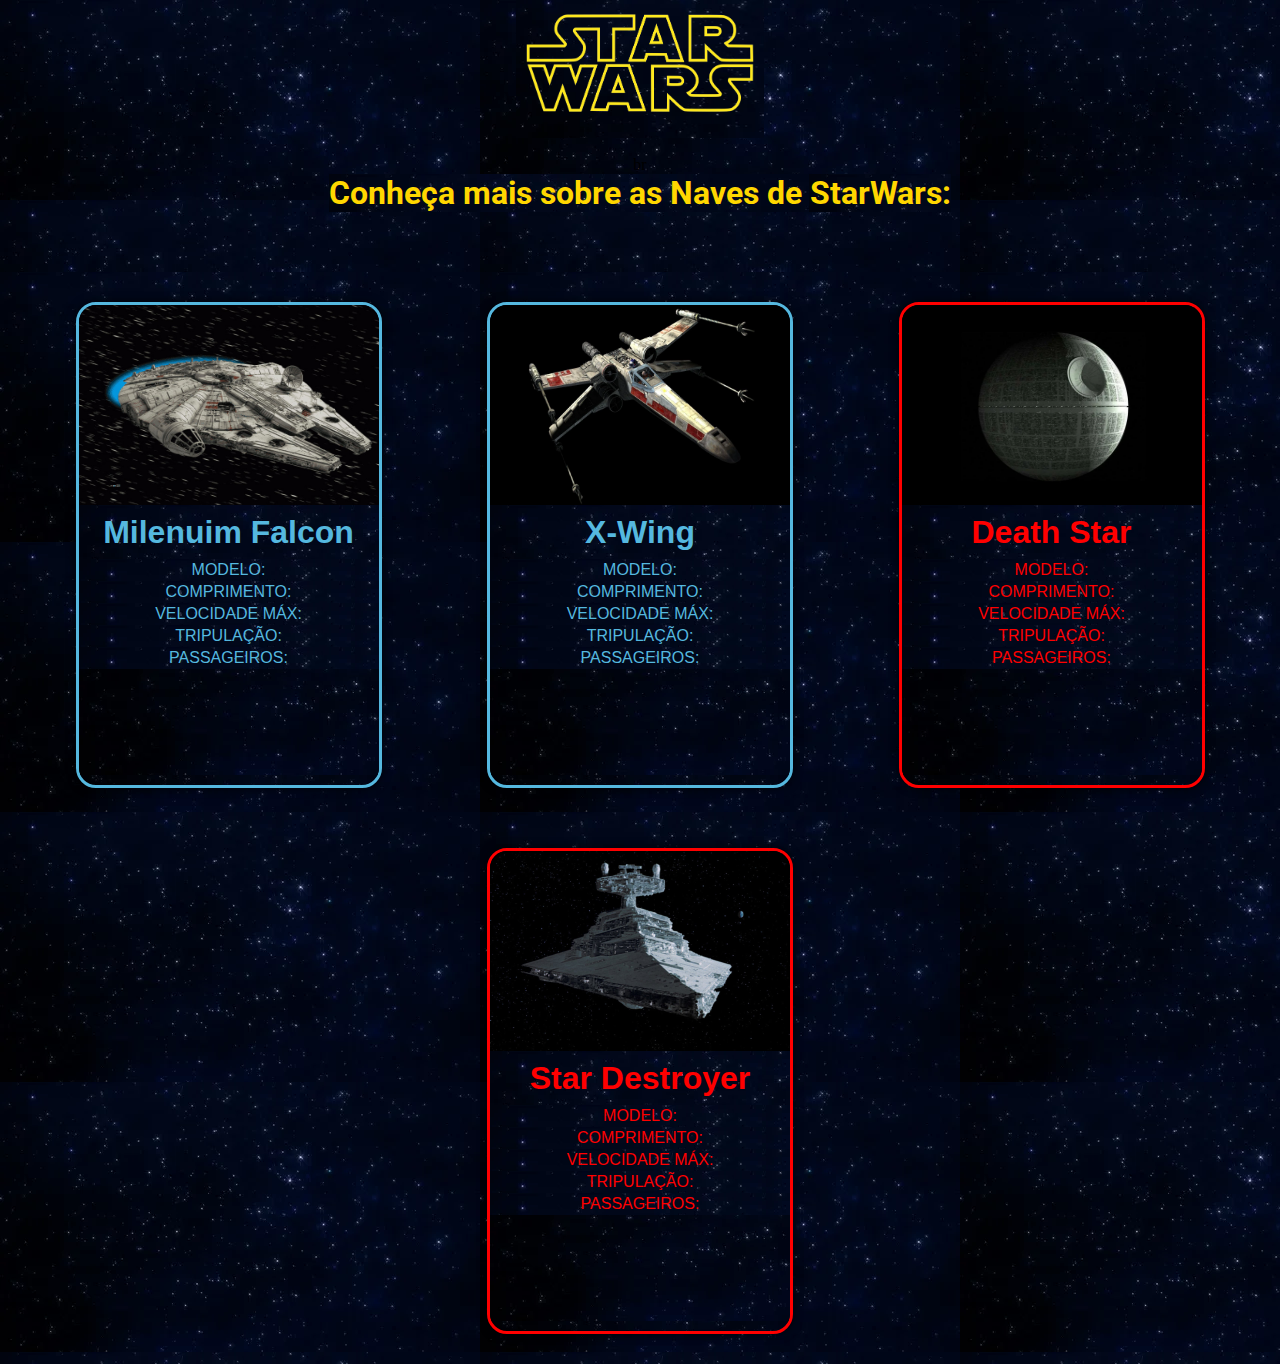
==== index2.html @ 9768d11e "primeiro commit armazenando projeto no github" ====
<!DOCTYPE html>
<html lang="pt-br">

<head>
    <meta charset="UTF-8">
    <meta http-equiv="X-UA-Compatible" content="IE=edge">
    <meta name="viewport" content="width=device-width, initial-scale=1.0">
    <link rel="stylesheet" href="./style2.css" />
    <link rel="preconnect" href="https://fonts.googleapis.com">
    <link rel="preconnect" href="https://fonts.gstatic.com" crossorigin>
    <link href="https://fonts.googleapis.com/css2?family=Roboto:wght@100;400;700&display=swap" rel="stylesheet">
    <title>Spaceships</title>
</head>
<body>
    <header>
        <div class="navbanner">
            <div class="navlogo">
                <img src="./img naves/logoYelow-removebg-preview.png" alt="sith">
            </div>
        </div>
        <br>br
        <h1>Conheça mais sobre as Naves de StarWars:</h1>
    </header>
    <main>
        <br><br><br><br>
        <div class="container">
            <!-- Card 1 -->
            <div class="card card-1">
                <!-- card-header -->
                <div class="card-header">
                    <img src="./img naves/milenium1.jpg" class="card-img" />
                </div>
                <div class="card-body">
                    <h2 class="card-titulo">Milenuim Falcon</h2>
                    <p>MODELO:</p>
                    <p id="modelo"></p>
                    <p>COMPRIMENTO:</p>
                    <p id="comprimento"></p>
                    <p>VELOCIDADE MÁX:</p>
                    <p id="velocidade"></p>
                    <p>TRIPULAÇÃO:</p>
                    <p id="tripulacao"></p>
                    <p>PASSAGEIROS:</p>
                    <p id="passageiros"></p>
                </div>
            </div>
            <div class="card card-1">
                <div class="card-header">
                    <img src="./img naves/xwing1.webp" class="card-img" />
                </div>
                <div class="card-body">
                    <h2 class="card-titulo">X-Wing</h2>
                    <p>MODELO:</p>
                    <p id="modelo12"></p>
                    <p>COMPRIMENTO:</p>
                    <p id="comprimento12"></p>
                    <p>VELOCIDADE MÁX:</p>
                    <p id="velocidade12"></p>
                    <p>TRIPULAÇÃO:</p>
                    <p id="tripulacao12"></p>
                    <p>PASSAGEIROS:</p>
                    <p id="passageiros12"></p>
                </div>
            </div>
            <div class="card card-2">
                <div class="card-header">
                    <img src="./img naves/deathstar1.webp" class="card-img" />
                </div>
                <div class="card-body">
                    <h2 class="card-titulo">Death Star</h2>
                    <p>MODELO:</p>
                    <p id="modelo9"></p>
                    <p>COMPRIMENTO:</p>
                    <p id="comprimento9"></p>
                    <p>VELOCIDADE MÁX:</p>
                    <p id="velocidade9"></p>
                    <p>TRIPULAÇÃO:</p>
                    <p id="tripulacao9"></p>
                    <p>PASSAGEIROS:</p>
                    <p id="passageiros9"></p>
                </div>
            </div>
            <div class="card card-2">
                <div class="card-header">
                    <img src="./img naves/StarDestroyer1.jpeg" class="card-img" />
                </div>
                <div class="card-body">
                    <h2 class="card-titulo">Star Destroyer</h2>
                    <p>MODELO:</p>
                    <p id="modelo3"></p>
                    <p>COMPRIMENTO:</p>
                    <p id="comprimento3"></p>
                    <p>VELOCIDADE MÁX:</p>
                    <p id="velocidade3"></p>
                    <p>TRIPULAÇÃO:</p>
                    <p id="tripulacao3"></p>
                    <p>PASSAGEIROS:</p>
                    <p id="passageiros3"></p>
                </div>
            </div>
        </div>
    </main>
    <script src="./main.js" type="text/javascript"></script>
</body>

</html>
---- style2.css ----
* {
    margin: 0;
    padding: 0;
    background: url(./img\ naves/espaco1.webp)
}

header {
    display: flex;
    height: 200px;
    flex-direction: column;
    align-items: center;
    justify-content: center;
    
}

h1 {
    color: gold;
    font-family: roboto;
    
}

.titulo {
    color: gold;
    font-family: roboto;
    margin-left:30px;
}

.navbanner {
    display: flex;
    justify-content: center;
    padding: 0;
    align-items: center;
    flex-direction: column;
}


.navlogo img {
    display: flex;
    height: 150px;
    justify-content:center;
    
}

.container {
    width: 100%;
    display: flex;
    justify-content: space-evenly;
    flex-wrap: wrap;
}

  /* Card */
.card-1 {
    width: 300px;
    height: 480px;
    margin: 30px;
    background-color: rgb(66, 64, 64);
    color: rgb(85, 184, 223);
    border: 3px solid rgb(85, 184, 223);
    border-radius: 20px;
    overflow: hidden;
    box-shadow: 0px 0px 10px rgba(0, 0, 0, 0.7);
    transition: 0.3s;
}

.card-2 {
    width: 300px;
    height: 480px;
    margin: 30px;
    background-color: rgb(66, 64, 64);
    color: rgb(255, 0, 0);
    border: 3px solid rgb(255, 0, 0);
    border-radius: 20px;
    overflow: hidden;
    box-shadow: 0px 0px 10px rgba(0, 0, 0, 0.7);
    transition: 0.3s;
}

/* Card Header*/
.card-header {
    width: 100%;
    height: 200px;
    overflow: hidden;
    display: flex;
    justify-content: center;
    align-items: center;
}

.card-img {
    min-width: 100%;
    width: auto;
    height: 100%;
}

  /* Card Body */
.card-body {
    height: 270px;
    padding: 0px;
    text-align: center;
    font-family: sans-serif;
    flex-direction: column;
    line-height: 22px;
    
}

.card-titulo {
    font-size: 32px;
    margin: 0 px;
    padding: 16px;
}

.card-texto {
    font-size: 12px;
    width: 250px;
    margin:  auto;
}

  /* Animação Hover */
.card:hover {
    transform: scale3d(1.1, 1.1, 1);
}
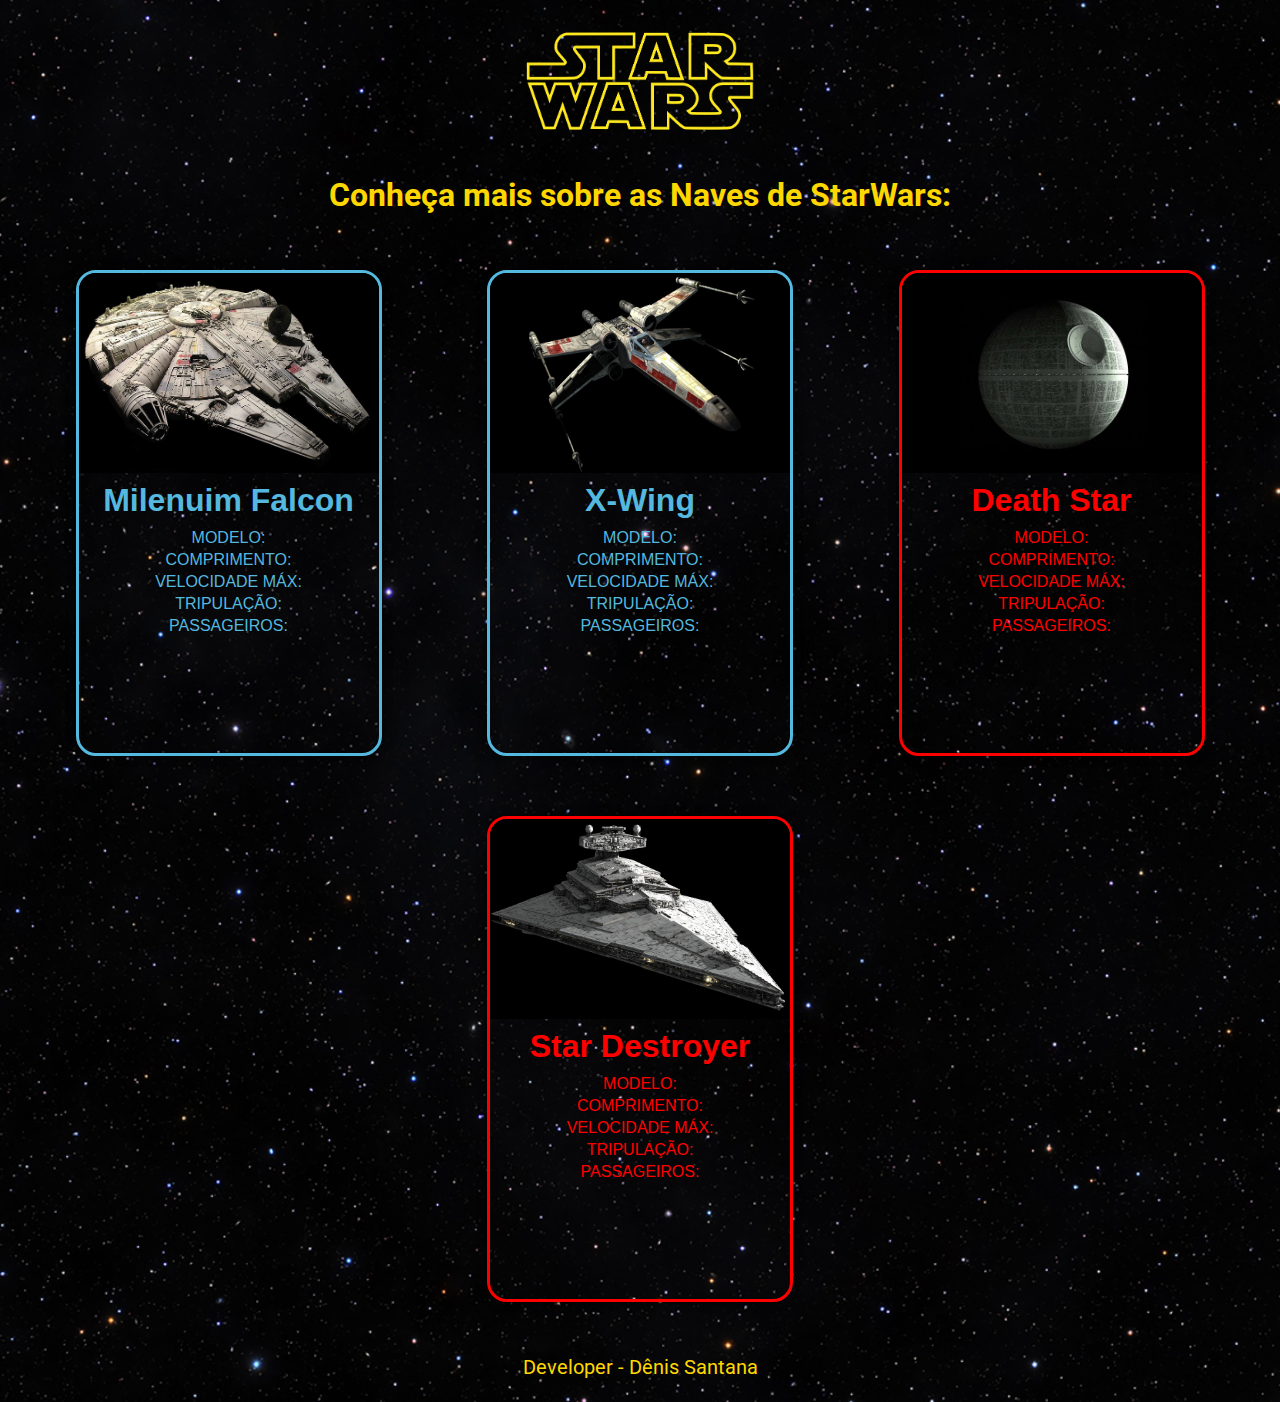
==== commit 468405c8: "ajustes finais" ====
--- a/index2.html
+++ b/index2.html
@@ -15,20 +15,19 @@
     <header>
         <div class="navbanner">
             <div class="navlogo">
-                <img src="./img naves/logoYelow-removebg-preview.png" alt="sith">
+                <img src="./img/logoYelow.png" alt="sith">
             </div>
+            <h1>Conheça mais sobre as Naves de StarWars:</h1>
         </div>
-        <br>br
-        <h1>Conheça mais sobre as Naves de StarWars:</h1>
+        
     </header>
     <main>
-        <br><br><br><br>
         <div class="container">
             <!-- Card 1 -->
             <div class="card card-1">
                 <!-- card-header -->
                 <div class="card-header">
-                    <img src="./img naves/milenium1.jpg" class="card-img" />
+                    <img src="./img/milenium3.jpg" class="card-img" />
                 </div>
                 <div class="card-body">
                     <h2 class="card-titulo">Milenuim Falcon</h2>
@@ -46,7 +45,7 @@
             </div>
             <div class="card card-1">
                 <div class="card-header">
-                    <img src="./img naves/xwing1.webp" class="card-img" />
+                    <img src="./img/xwing1.webp" class="card-img" />
                 </div>
                 <div class="card-body">
                     <h2 class="card-titulo">X-Wing</h2>
@@ -64,7 +63,7 @@
             </div>
             <div class="card card-2">
                 <div class="card-header">
-                    <img src="./img naves/deathstar1.webp" class="card-img" />
+                    <img src="./img/deathstar1.webp" class="card-img" />
                 </div>
                 <div class="card-body">
                     <h2 class="card-titulo">Death Star</h2>
@@ -82,7 +81,7 @@
             </div>
             <div class="card card-2">
                 <div class="card-header">
-                    <img src="./img naves/StarDestroyer1.jpeg" class="card-img" />
+                    <img src="./img/stardestroyer3.webp" class="card-img" />
                 </div>
                 <div class="card-body">
                     <h2 class="card-titulo">Star Destroyer</h2>
@@ -100,6 +99,9 @@
             </div>
         </div>
     </main>
+    <footer>
+        <p> Developer - Dênis Santana </p>
+    </footer>
     <script src="./main.js" type="text/javascript"></script>
 </body>
 
--- a/style2.css
+++ b/style2.css
@@ -1,7 +1,13 @@
 * {
     margin: 0;
     padding: 0;
-    background: url(./img\ naves/espaco1.webp)
+    
+}
+
+body {
+    background: url(./img/espaco.jpg);
+    background-repeat: no-repeat;
+    background-size: cover;
 }
 
 header {
@@ -9,13 +15,16 @@
     height: 200px;
     flex-direction: column;
     align-items: center;
-    justify-content: center;
-    
+    justify-content:center;
+    margin: 20px; 
 }
 
 h1 {
     color: gold;
     font-family: roboto;
+    margin: 20px;
+    text-align: center;
+    
     
 }
 
@@ -28,9 +37,10 @@
 .navbanner {
     display: flex;
     justify-content: center;
-    padding: 0;
+    margin: 20px;
     align-items: center;
     flex-direction: column;
+    
 }
 
 
@@ -53,7 +63,7 @@
     width: 300px;
     height: 480px;
     margin: 30px;
-    background-color: rgb(66, 64, 64);
+    
     color: rgb(85, 184, 223);
     border: 3px solid rgb(85, 184, 223);
     border-radius: 20px;
@@ -66,7 +76,7 @@
     width: 300px;
     height: 480px;
     margin: 30px;
-    background-color: rgb(66, 64, 64);
+   
     color: rgb(255, 0, 0);
     border: 3px solid rgb(255, 0, 0);
     border-radius: 20px;
@@ -118,3 +128,17 @@
 .card:hover {
     transform: scale3d(1.1, 1.1, 1);
 }
+
+footer{
+    display: flex;align-items:center;
+    justify-content: center;
+    height: 30px;
+    margin: 20px;
+}
+
+footer p {
+    color: gold;
+    font-family: roboto;
+    align-items: center;
+    font-size: 20px;
+}
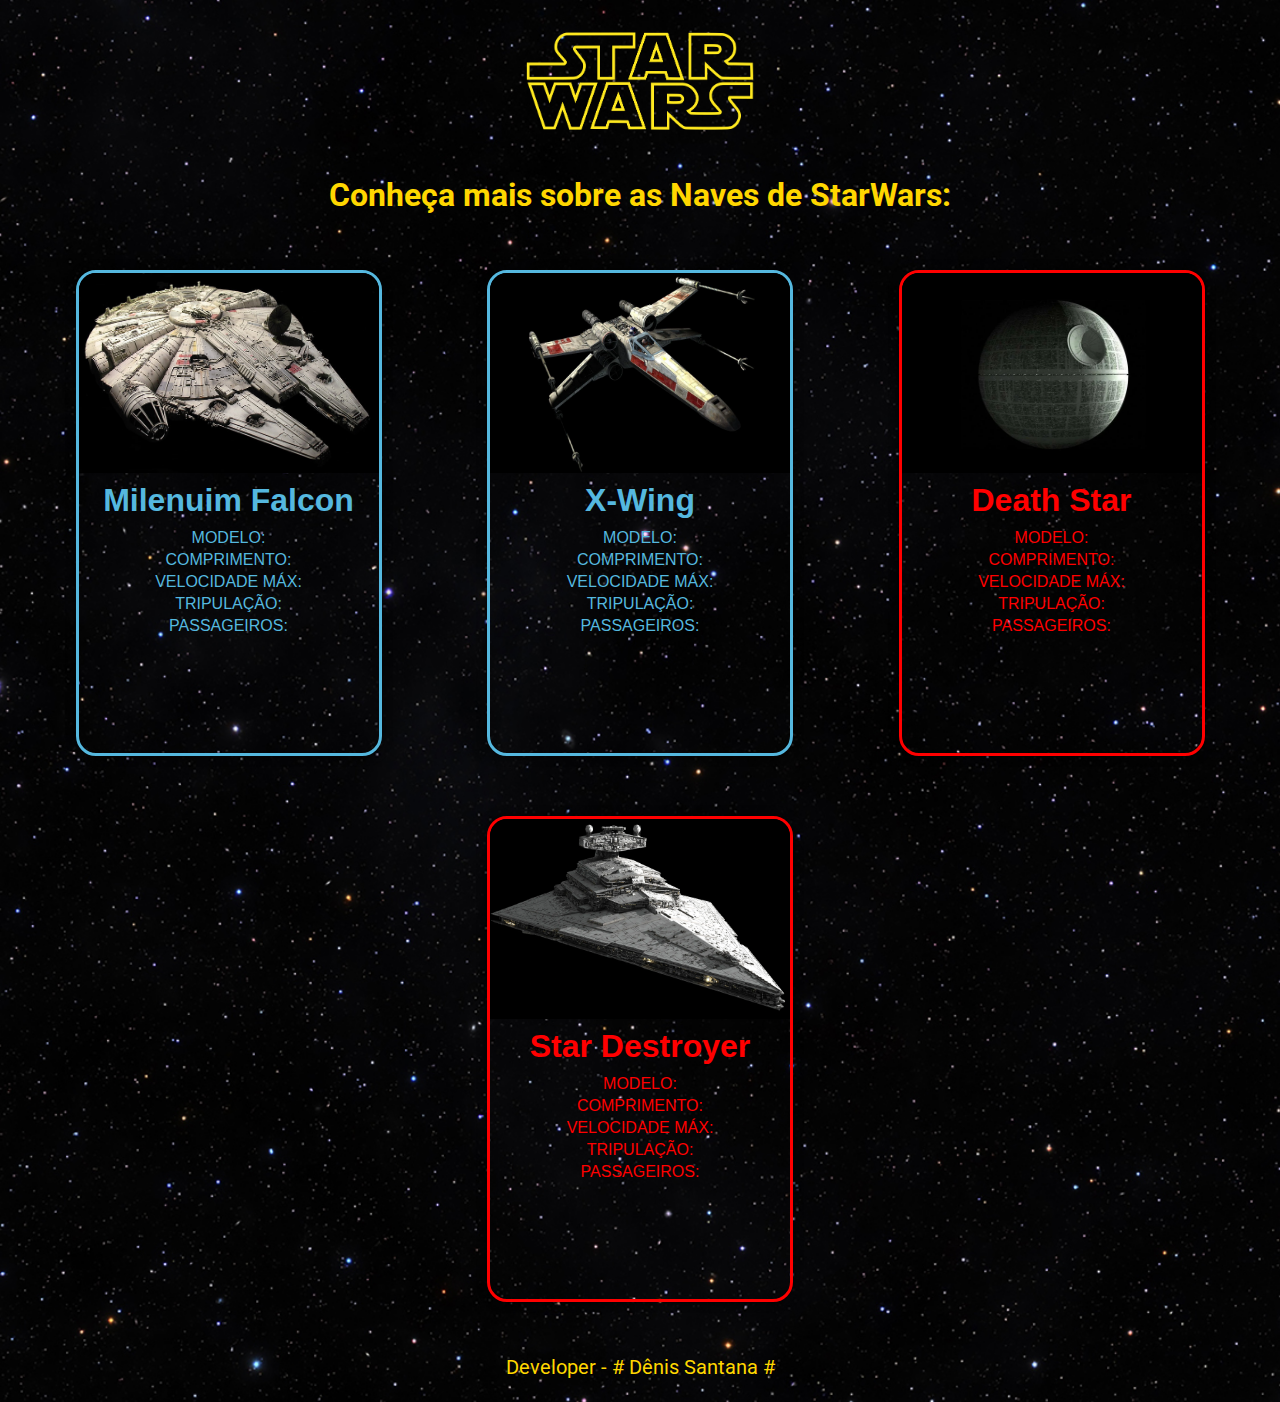
==== commit 26414293: "ajuste finai" ====
--- a/index2.html
+++ b/index2.html
@@ -100,7 +100,7 @@
         </div>
     </main>
     <footer>
-        <p> Developer - Dênis Santana </p>
+        <p> Developer - # Dênis Santana # </p>
     </footer>
     <script src="./main.js" type="text/javascript"></script>
 </body>
